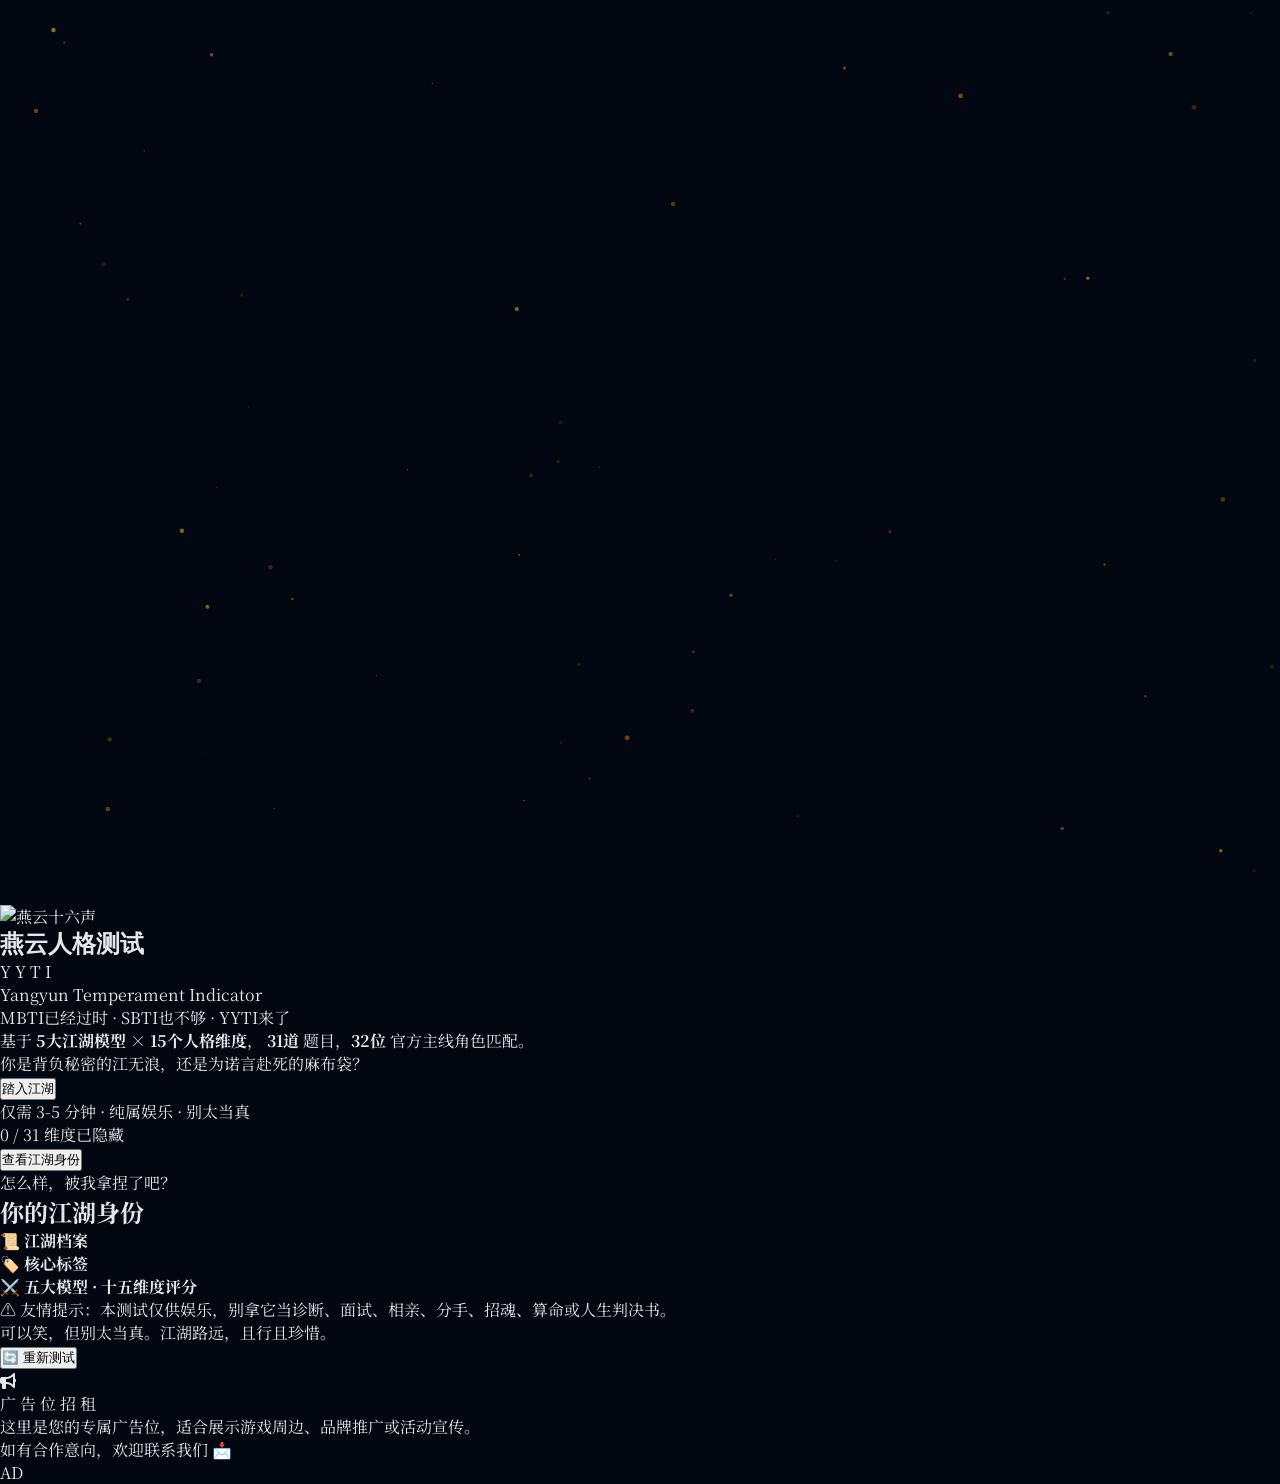
==== index.html @ ce1accb2 "Update index.html" ====
<!DOCTYPE html>
<html lang="zh-CN">
<head>
    <meta charset="UTF-8">
    <meta name="viewport" content="width=device-width, initial-scale=1.0">
    <title>YYTI 燕云人格测试 — 十五维度江湖人格趣味测验</title>
    <link rel="stylesheet" href="style.css">
    <script src="https://cdn.tailwindcss.com"></script>
    <link rel="stylesheet" href="https://cdnjs.cloudflare.com/ajax/libs/font-awesome/6.5.1/css/all.min.css">
</head>
<body class="min-h-screen bg-gray-950 text-white overflow-x-hidden">
    <!-- 粒子背景 -->
    <canvas id="particleCanvas" class="fixed inset-0 z-0 pointer-events-none"></canvas>

    <!-- 首页 -->
    <section id="page-home" class="relative z-10 min-h-screen flex flex-col items-center justify-center px-4">
        <div class="text-center max-w-2xl mx-auto">
            <div class="mb-6 relative">
                <img src="https://github.com/oroxyli-git/pic/blob/main/image_begin.jpg" 
                     alt="燕云十六声" class="mx-auto w-64 h-auto rounded-xl shadow-2xl shadow-amber-900/30 border border-amber-700/30">
            </div>
            <h1 class="text-5xl md:text-6xl font-black mb-3 bg-gradient-to-r from-amber-300 via-yellow-200 to-amber-400 bg-clip-text text-transparent drop-shadow-lg" style="font-family: 'STKaiti', 'KaiTi', serif;">
                燕云人格测试
            </h1>
            <p class="text-amber-400/80 text-lg mb-2 tracking-widest">Y Y T I</p>
            <p class="text-gray-400 text-sm mb-1">Yangyun Temperament Indicator</p>
            <div class="my-6 flex items-center justify-center gap-3">
                <span class="h-px w-16 bg-gradient-to-r from-transparent to-amber-600/50"></span>
                <span class="text-amber-500 text-xs tracking-widest">MBTI已经过时 · SBTI也不够 · YYTI来了</span>
                <span class="h-px w-16 bg-gradient-to-l from-transparent to-amber-600/50"></span>
            </div>
            <p class="text-gray-300 text-base leading-relaxed mb-8 max-w-lg mx-auto">
                基于 <strong class="text-amber-300">5大江湖模型</strong> × <strong class="text-amber-300">15个人格维度</strong>，
                <strong class="text-amber-300">31道</strong> 题目，<strong class="text-amber-300">32位</strong> 官方主线角色匹配。<br>
                <span class="text-gray-500 text-sm">你是背负秘密的江无浪，还是为诺言赴死的麻布袋？</span>
            </p>
            <button id="btn-start" class="group relative px-10 py-4 bg-gradient-to-r from-amber-600 to-yellow-600 rounded-xl text-lg font-bold text-gray-950 shadow-lg shadow-amber-600/30 hover:shadow-amber-500/50 transition-all duration-300 hover:scale-105 active:scale-95">
                <span class="relative z-10">踏入江湖</span>
                <div class="absolute inset-0 bg-gradient-to-r from-amber-400 to-yellow-400 rounded-xl opacity-0 group-hover:opacity-100 transition-opacity duration-300"></div>
            </button>
            <p class="text-gray-600 text-xs mt-4">仅需 3-5 分钟 · 纯属娱乐 · 别太当真</p>
        </div>
    </section>

    <!-- 答题页 -->
    <section id="page-quiz" class="relative z-10 min-h-screen hidden">
        <div class="max-w-2xl mx-auto px-4 py-8">
            <!-- 进度条 -->
            <div class="sticky top-0 z-20 bg-gray-950/90 backdrop-blur-md pb-4 pt-2">
                <div class="flex items-center justify-between mb-2">
                    <span id="quiz-progress-text" class="text-amber-400 text-sm font-mono">0 / 31</span>
                    <span id="quiz-dimension-hint" class="text-gray-500 text-xs">维度已隐藏</span>
                </div>
                <div class="w-full h-2 bg-gray-800 rounded-full overflow-hidden">
                    <div id="quiz-progress-bar" class="h-full bg-gradient-to-r from-amber-600 to-yellow-500 rounded-full transition-all duration-500 ease-out" style="width: 0%"></div>
                </div>
            </div>

            <!-- 题目区域 -->
            <div id="quiz-container" class="mt-8">
                <!-- 动态渲染 -->
            </div>

            <!-- 提交按钮 -->
            <div id="quiz-submit-area" class="hidden mt-8 text-center">
                <button id="btn-submit" class="px-10 py-4 bg-gradient-to-r from-amber-600 to-yellow-600 rounded-xl text-lg font-bold text-gray-950 shadow-lg shadow-amber-600/30 hover:shadow-amber-500/50 transition-all duration-300 hover:scale-105 active:scale-95">
                    查看江湖身份
                </button>
            </div>
        </div>
    </section>

    <!-- 结果页 -->
    <section id="page-result" class="relative z-10 min-h-screen hidden">
        <div class="max-w-3xl mx-auto px-4 py-8">
            <div class="text-center mb-8">
                <p class="text-gray-500 text-sm mb-2">怎么样，被我拿捏了吧？</p>
                <h2 class="text-2xl font-bold text-amber-300 mb-1">你的江湖身份</h2>
            </div>

            <!-- 主结果卡片 -->
            <div id="result-card" class="bg-gradient-to-br from-gray-900 via-gray-900 to-gray-800 rounded-2xl border border-amber-700/30 shadow-2xl shadow-amber-900/20 overflow-hidden mb-8">
                <div class="relative">
                    <div id="result-banner" class="h-72 bg-cover relative" style="background-image: url('https://github.com/oroxyli-git/pic/blob/main/kv_461f4aa1.jpg'); background-position: center 35%">
                        <div class="absolute inset-0 bg-gradient-to-b from-black/10 via-transparent to-gray-900"></div>
                    </div>
                    <div class="relative px-6 pb-6 pt-6">
                        <div class="text-center">
                            <p id="result-type-code" class="text-amber-400 text-sm font-mono tracking-widest mb-1"></p>
                            <h3 id="result-type-name" class="text-3xl font-black text-white mb-2"></h3>
                            <p id="result-match-rate" class="text-amber-500 text-sm mb-4"></p>
                            <p id="result-note" class="text-gray-400 text-sm italic"></p>
                        </div>
                    </div>
                </div>
                <div class="px-6 pb-6">
                    <div class="bg-gray-800/50 rounded-xl p-5 mb-4">
                        <h4 class="text-amber-300 text-sm font-bold mb-3">📜 江湖档案</h4>
                        <p id="result-description" class="text-gray-300 text-sm leading-relaxed"></p>
                    </div>
                    <div class="bg-gray-800/50 rounded-xl p-5">
                        <h4 class="text-amber-300 text-sm font-bold mb-3">🏷️ 核心标签</h4>
                        <div id="result-tags" class="flex flex-wrap gap-2"></div>
                    </div>
                </div>
            </div>

            <!-- 十五维度评分 -->
            <div class="bg-gray-900/80 rounded-2xl border border-gray-800 p-6 mb-8">
                <h4 class="text-amber-300 font-bold mb-4 text-center">⚔️ 五大模型 · 十五维度评分</h4>
                <div id="result-dimensions" class="space-y-3">
                    <!-- 动态渲染 -->
                </div>
            </div>

            <!-- 友情提示 -->
            <div class="bg-gray-900/50 rounded-xl border border-gray-800/50 p-5 mb-8 text-center">
                <p class="text-gray-500 text-xs leading-relaxed">
                    ⚠️ 友情提示：本测试仅供娱乐，别拿它当诊断、面试、相亲、分手、招魂、算命或人生判决书。<br>
                    可以笑，但别太当真。江湖路远，且行且珍惜。
                </p>
            </div>

            <!-- 重新测试 -->
            <div class="text-center mb-12">
                <button id="btn-restart" class="px-8 py-3 bg-gray-800 hover:bg-gray-700 rounded-xl text-amber-400 font-bold transition-all duration-300 border border-gray-700 hover:border-amber-700/50">
                    🔄 重新测试
                </button>
            </div>

            <!-- ============================================================
                 📢 Google 广告位 - 替换指南
                 ============================================================
                 如需接入 Google AdSense 广告，请按以下步骤操作：
                 
                 1. 在 <head> 标签中添加 AdSense 的全局脚本（只需添加一次）：
                    <script async src="https://pagead2.googlesyndication.com/pagead/js/adsbygoogle.js?client=ca-pub-你的发布商ID" crossorigin="anonymous"></script>
                 
                 2. 将下方整个 <div id="ad-slot"> ... </div> 区块替换为你的广告单元代码，例如：
                    <ins class="adsbygoogle"
                         style="display:block"
                         data-ad-client="ca-pub-你的发布商ID"
                         data-ad-slot="你的广告单元ID"
                         data-ad-format="auto"
                         data-full-width-responsive="true"></ins>
                    <script>(adsbygoogle = window.adsbygoogle || []).push({});</script>
                 
                 3. 你的发布商ID和广告单元ID可在 Google AdSense 后台获取：
                    https://www.google.com/adsense/
                 ============================================================ -->
            <div id="ad-slot" class="relative rounded-2xl border border-dashed border-gray-600/50 bg-gradient-to-br from-gray-900/80 via-gray-800/40 to-gray-900/80 overflow-hidden mb-8 group hover:border-amber-600/40 transition-all duration-500">
                <div class="absolute inset-0 bg-gradient-to-r from-amber-600/5 via-transparent to-amber-600/5 opacity-0 group-hover:opacity-100 transition-opacity duration-500"></div>
                <div class="relative flex flex-col items-center justify-center py-12 px-6 text-center">
                    <div class="w-16 h-16 rounded-xl bg-gray-800/80 border border-gray-700/50 flex items-center justify-center mb-4 group-hover:border-amber-700/40 transition-colors duration-300">
                        <i class="fa-solid fa-bullhorn text-2xl text-gray-500 group-hover:text-amber-500/70 transition-colors duration-300"></i>
                    </div>
                    <p class="text-gray-400 text-sm font-bold mb-1 tracking-wide">广 告 位 招 租</p>
                    <p class="text-gray-600 text-xs leading-relaxed max-w-sm">
                        这里是您的专属广告位，适合展示游戏周边、品牌推广或活动宣传。<br>
                        如有合作意向，欢迎联系我们 📩
                    </p>
                    <div class="mt-4 flex items-center gap-2">
                        <span class="inline-block w-8 h-px bg-gradient-to-r from-transparent to-gray-600"></span>
                        <span class="text-gray-700 text-xs">AD</span>
                        <span class="inline-block w-8 h-px bg-gradient-to-l from-transparent to-gray-600"></span>
                    </div>
                </div>
            </div>
        </div>
    </section>

    <script type="module" src="main.js"></script>
</body>
</html>
---- style.css ----
/* YYTI 燕云人格测试 - 全局样式 */

@import url('https://fonts.googleapis.com/css2?family=Noto+Serif+SC:wght@400;700;900&display=swap');

* {
    margin: 0;
    padding: 0;
    box-sizing: border-box;
}

body {
    font-family: 'Noto Serif SC', 'STKaiti', 'KaiTi', serif;
    background: #030712;
    color: #e5e7eb;
    -webkit-font-smoothing: antialiased;
}

/* 滚动条 */
::-webkit-scrollbar {
    width: 6px;
}
::-webkit-scrollbar-track {
    background: #111827;
}
::-webkit-scrollbar-thumb {
    background: #92400e;
    border-radius: 3px;
}

/* 首页动画 */
#page-home h1 {
    animation: fadeInUp 1s ease-out;
}
#page-home p {
    animation: fadeInUp 1s ease-out 0.2s both;
}
#page-home button {
    animation: fadeInUp 1s ease-out 0.4s both;
}

@keyframes fadeInUp {
    from {
        opacity: 0;
        transform: translateY(30px);
    }
    to {
        opacity: 1;
        transform: translateY(0);
    }
}

@keyframes fadeIn {
    from { opacity: 0; }
    to { opacity: 1; }
}

@keyframes slideInLeft {
    from {
        opacity: 0;
        transform: translateX(-30px);
    }
    to {
        opacity: 1;
        transform: translateX(0);
    }
}

@keyframes slideInRight {
    from {
        opacity: 0;
        transform: translateX(30px);
    }
    to {
        opacity: 1;
        transform: translateX(0);
    }
}

@keyframes pulse-glow {
    0%, 100% {
        box-shadow: 0 0 20px rgba(217, 119, 6, 0.2);
    }
    50% {
        box-shadow: 0 0 40px rgba(217, 119, 6, 0.4);
    }
}

/* 题目卡片 */
.question-card {
    animation: fadeIn 0.5s ease-out;
    background: linear-gradient(135deg, rgba(17, 24, 39, 0.9), rgba(31, 41, 55, 0.7));
    border: 1px solid rgba(146, 64, 14, 0.2);
    border-radius: 1rem;
    padding: 1.5rem;
    margin-bottom: 1.5rem;
    transition: all 0.3s ease;
}

.question-card:hover {
    border-color: rgba(217, 119, 6, 0.3);
}

.question-number {
    display: inline-block;
    background: linear-gradient(135deg, #92400e, #b45309);
    color: #fef3c7;
    font-size: 0.75rem;
    font-weight: 700;
    padding: 0.25rem 0.75rem;
    border-radius: 9999px;
    margin-bottom: 0.75rem;
}

.question-text {
    font-size: 1rem;
    line-height: 1.75;
    color: #e5e7eb;
    margin-bottom: 1rem;
}

/* 选项按钮 */
.option-btn {
    display: block;
    width: 100%;
    text-align: left;
    padding: 0.875rem 1.25rem;
    margin-bottom: 0.5rem;
    background: rgba(31, 41, 55, 0.6);
    border: 1px solid rgba(75, 85, 99, 0.3);
    border-radius: 0.75rem;
    color: #d1d5db;
    font-size: 0.9rem;
    cursor: pointer;
    transition: all 0.25s ease;
    position: relative;
    overflow: hidden;
}

.option-btn::before {
    content: '';
    position: absolute;
    left: 0;
    top: 0;
    height: 100%;
    width: 3px;
    background: transparent;
    transition: background 0.25s ease;
}

.option-btn:hover {
    background: rgba(146, 64, 14, 0.15);
    border-color: rgba(217, 119, 6, 0.4);
    color: #fbbf24;
    transform: translateX(4px);
}

.option-btn.selected {
    background: rgba(146, 64, 14, 0.25);
    border-color: rgba(217, 119, 6, 0.6);
    color: #fbbf24;
    font-weight: 600;
}

.option-btn.selected::before {
    background: #d97706;
}

.option-label {
    display: inline-block;
    width: 1.5rem;
    height: 1.5rem;
    line-height: 1.5rem;
    text-align: center;
    background: rgba(75, 85, 99, 0.3);
    border-radius: 0.375rem;
    font-size: 0.75rem;
    font-weight: 700;
    margin-right: 0.75rem;
    color: #9ca3af;
    transition: all 0.25s ease;
}

.option-btn.selected .option-label {
    background: #d97706;
    color: #1f2937;
}

.option-btn:hover .option-label {
    background: rgba(217, 119, 6, 0.4);
    color: #fbbf24;
}

/* 维度条 */
.dimension-bar-container {
    display: flex;
    align-items: center;
    gap: 0.75rem;
}

.dimension-label {
    width: 5rem;
    text-align: right;
    font-size: 0.75rem;
    color: #9ca3af;
    flex-shrink: 0;
}

.dimension-bar-bg {
    flex: 1;
    height: 0.625rem;
    background: rgba(31, 41, 55, 0.8);
    border-radius: 9999px;
    overflow: hidden;
}

.dimension-bar-fill {
    height: 100%;
    border-radius: 9999px;
    transition: width 1.5s ease-out;
    background: linear-gradient(90deg, #92400e, #d97706, #fbbf24);
}

.dimension-score {
    width: 2.5rem;
    text-align: left;
    font-size: 0.75rem;
    color: #fbbf24;
    font-weight: 700;
    flex-shrink: 0;
}

/* 结果标签 */
.result-tag {
    display: inline-block;
    padding: 0.375rem 0.875rem;
    background: rgba(146, 64, 14, 0.2);
    border: 1px solid rgba(217, 119, 6, 0.3);
    border-radius: 9999px;
    font-size: 0.8rem;
    color: #fbbf24;
}

/* 页面切换 */
.page-transition-enter {
    animation: fadeIn 0.6s ease-out;
}

/* 响应式 */
@media (max-width: 640px) {
    #page-home h1 {
        font-size: 2.5rem;
    }
    .question-card {
        padding: 1rem;
    }
    .option-btn {
        padding: 0.75rem 1rem;
        font-size: 0.85rem;
    }
}
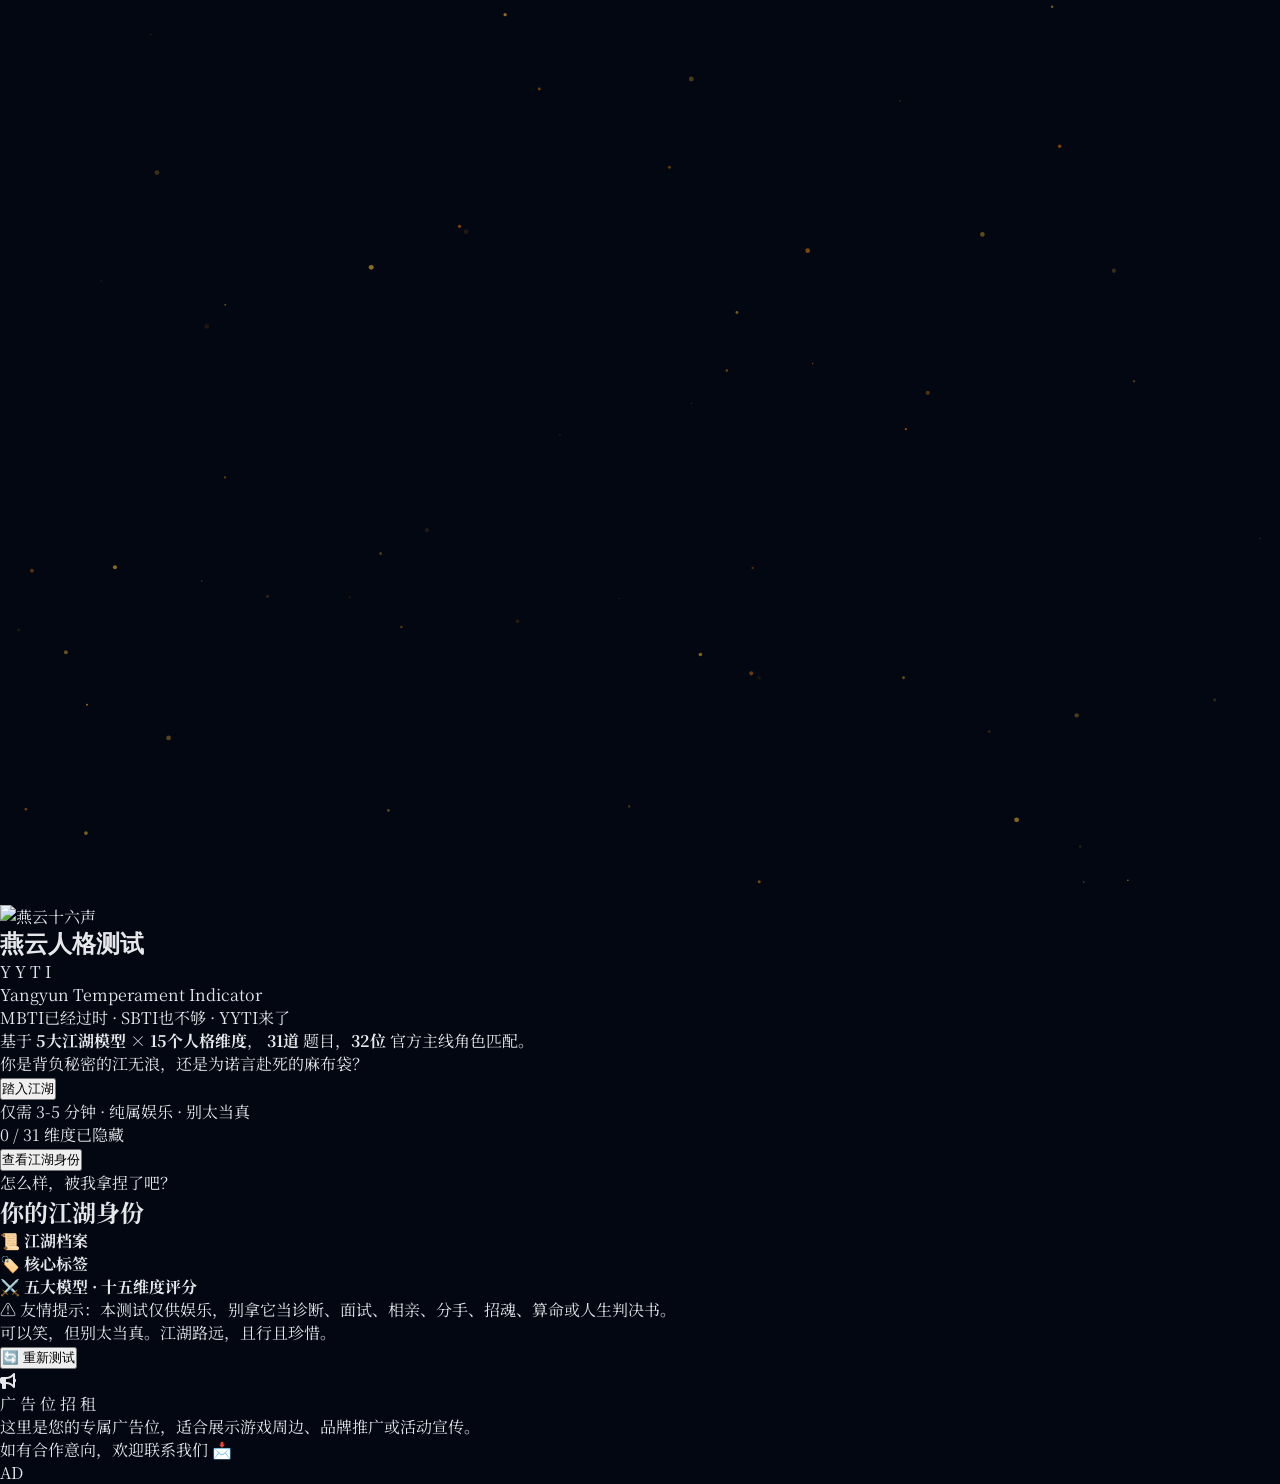
==== commit 54674223: "Update index.html" ====
--- a/index.html
+++ b/index.html
@@ -16,7 +16,7 @@
     <section id="page-home" class="relative z-10 min-h-screen flex flex-col items-center justify-center px-4">
         <div class="text-center max-w-2xl mx-auto">
             <div class="mb-6 relative">
-                <img src="https://github.com/oroxyli-git/pic/blob/main/image_begin.jpg" 
+                <img src="https://raw.githubusercontent.com/oroxyli-git/pic/refs/heads/main/image_begin.jpg" 
                      alt="燕云十六声" class="mx-auto w-64 h-auto rounded-xl shadow-2xl shadow-amber-900/30 border border-amber-700/30">
             </div>
             <h1 class="text-5xl md:text-6xl font-black mb-3 bg-gradient-to-r from-amber-300 via-yellow-200 to-amber-400 bg-clip-text text-transparent drop-shadow-lg" style="font-family: 'STKaiti', 'KaiTi', serif;">
@@ -81,7 +81,7 @@
             <!-- 主结果卡片 -->
             <div id="result-card" class="bg-gradient-to-br from-gray-900 via-gray-900 to-gray-800 rounded-2xl border border-amber-700/30 shadow-2xl shadow-amber-900/20 overflow-hidden mb-8">
                 <div class="relative">
-                    <div id="result-banner" class="h-72 bg-cover relative" style="background-image: url('https://github.com/oroxyli-git/pic/blob/main/kv_461f4aa1.jpg'); background-position: center 35%">
+                    <div id="result-banner" class="h-72 bg-cover relative" style="background-image: url('https://raw.githubusercontent.com/oroxyli-git/pic/refs/heads/main/kv_461f4aa1.jpg'); background-position: center 35%">
                         <div class="absolute inset-0 bg-gradient-to-b from-black/10 via-transparent to-gray-900"></div>
                     </div>
                     <div class="relative px-6 pb-6 pt-6">
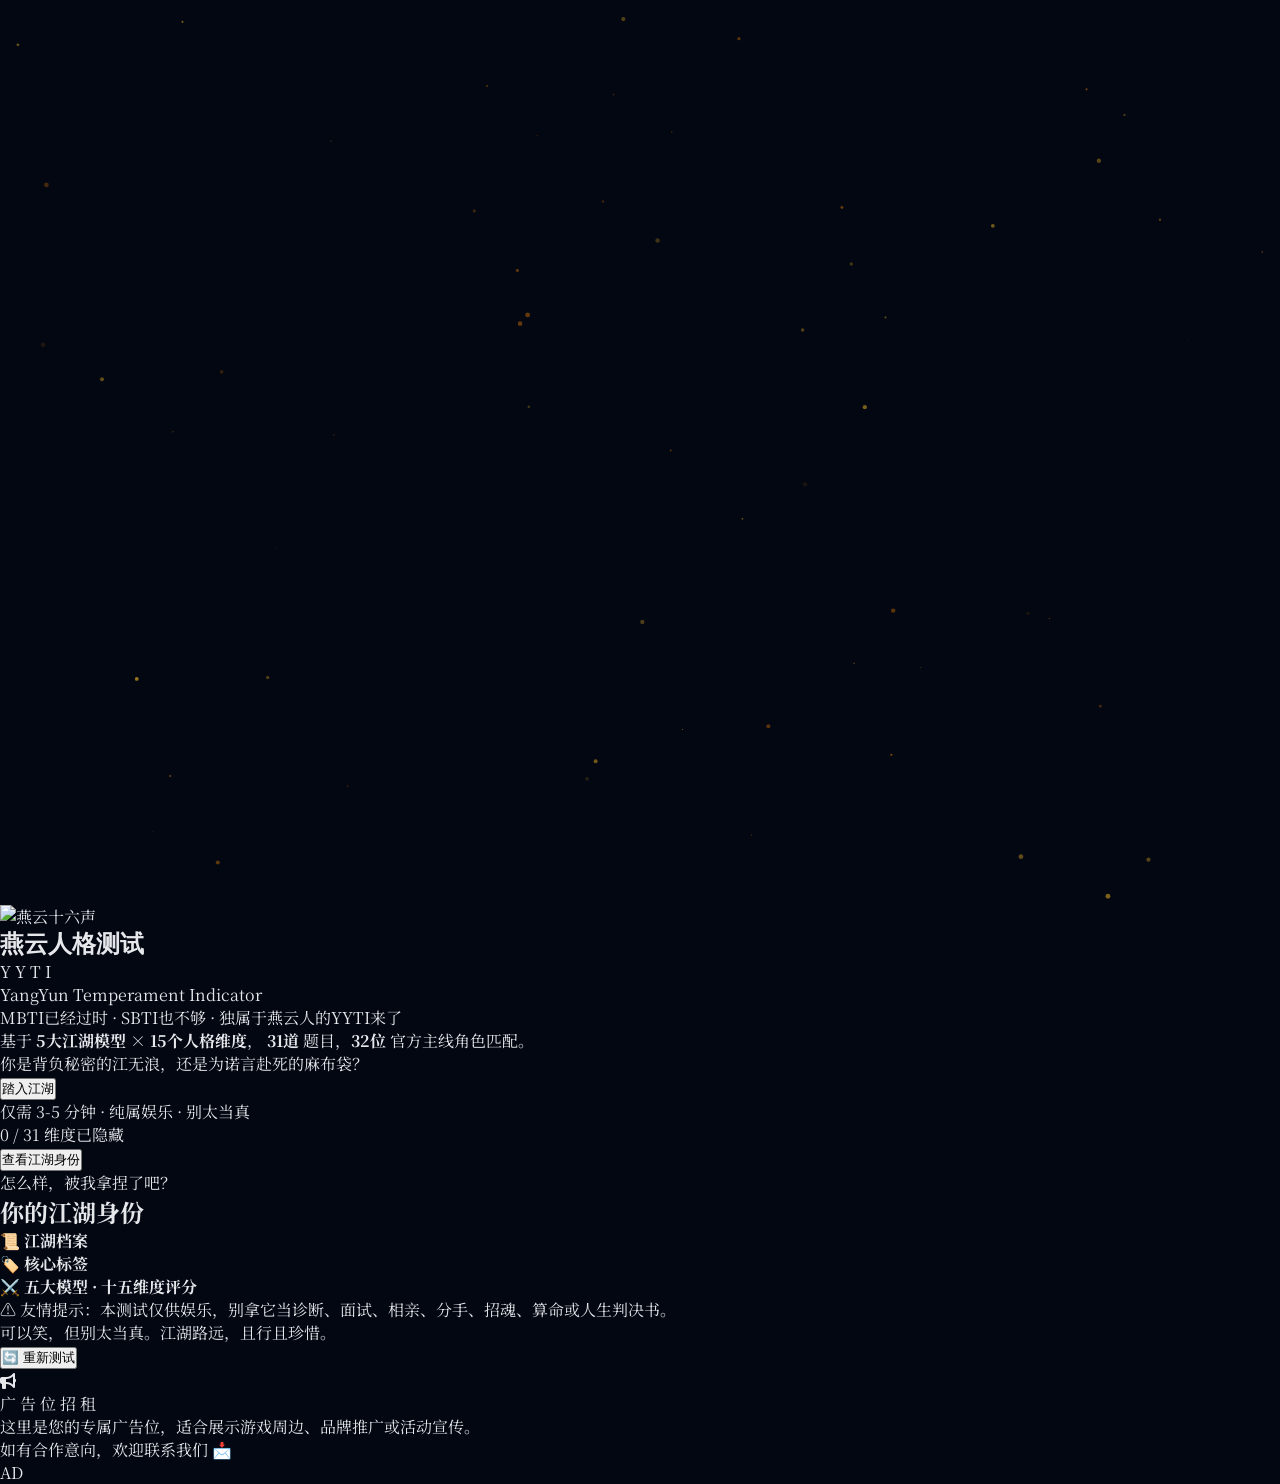
==== commit 3e148966: "Update index.html" ====
--- a/index.html
+++ b/index.html
@@ -23,10 +23,10 @@
                 燕云人格测试
             </h1>
             <p class="text-amber-400/80 text-lg mb-2 tracking-widest">Y Y T I</p>
-            <p class="text-gray-400 text-sm mb-1">Yangyun Temperament Indicator</p>
+            <p class="text-gray-400 text-sm mb-1">YangYun Temperament Indicator</p>
             <div class="my-6 flex items-center justify-center gap-3">
                 <span class="h-px w-16 bg-gradient-to-r from-transparent to-amber-600/50"></span>
-                <span class="text-amber-500 text-xs tracking-widest">MBTI已经过时 · SBTI也不够 · YYTI来了</span>
+                <span class="text-amber-500 text-xs tracking-widest">MBTI已经过时 · SBTI也不够 · 独属于燕云人的YYTI来了</span>
                 <span class="h-px w-16 bg-gradient-to-l from-transparent to-amber-600/50"></span>
             </div>
             <p class="text-gray-300 text-base leading-relaxed mb-8 max-w-lg mx-auto">
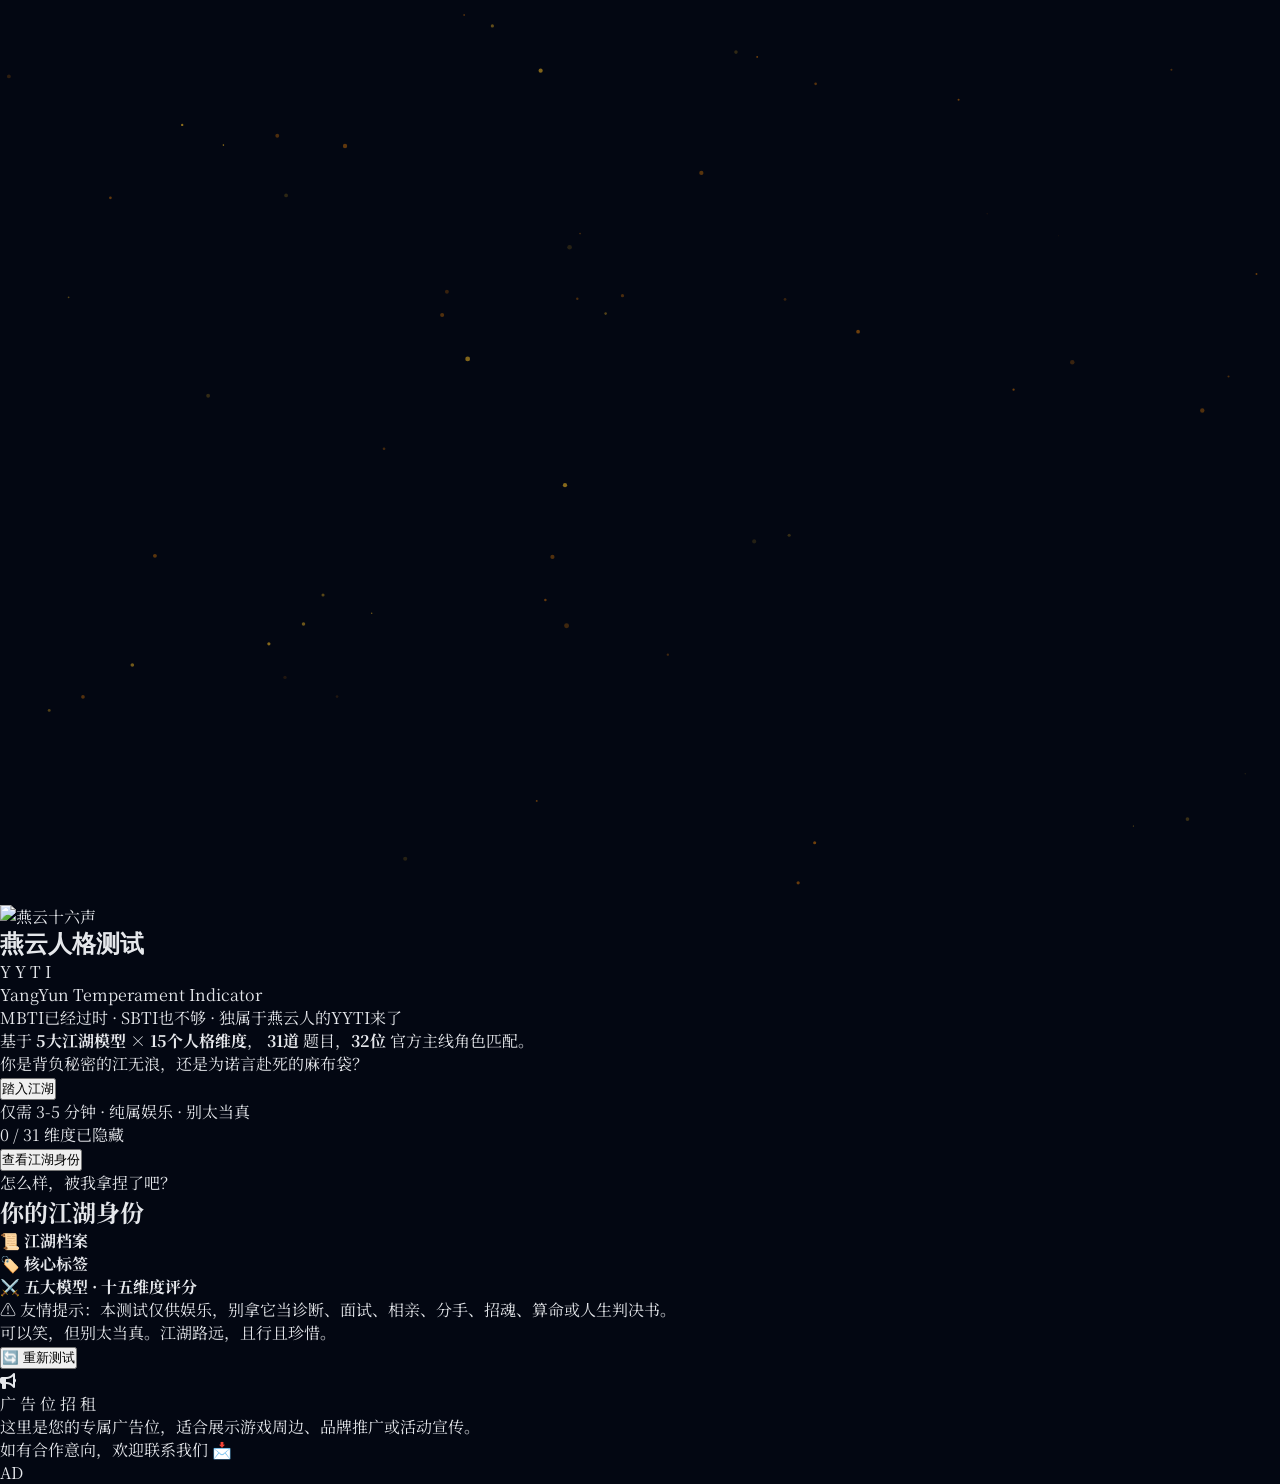
==== commit c0dbabde: "Update index.html" ====
--- a/index.html
+++ b/index.html
@@ -7,6 +7,8 @@
     <link rel="stylesheet" href="style.css">
     <script src="https://cdn.tailwindcss.com"></script>
     <link rel="stylesheet" href="https://cdnjs.cloudflare.com/ajax/libs/font-awesome/6.5.1/css/all.min.css">
+    <script async src="https://pagead2.googlesyndication.com/pagead/js/adsbygoogle.js?client=ca-pub-6746333245119975"
+     crossorigin="anonymous"></script>
 </head>
 <body class="min-h-screen bg-gray-950 text-white overflow-x-hidden">
     <!-- 粒子背景 -->
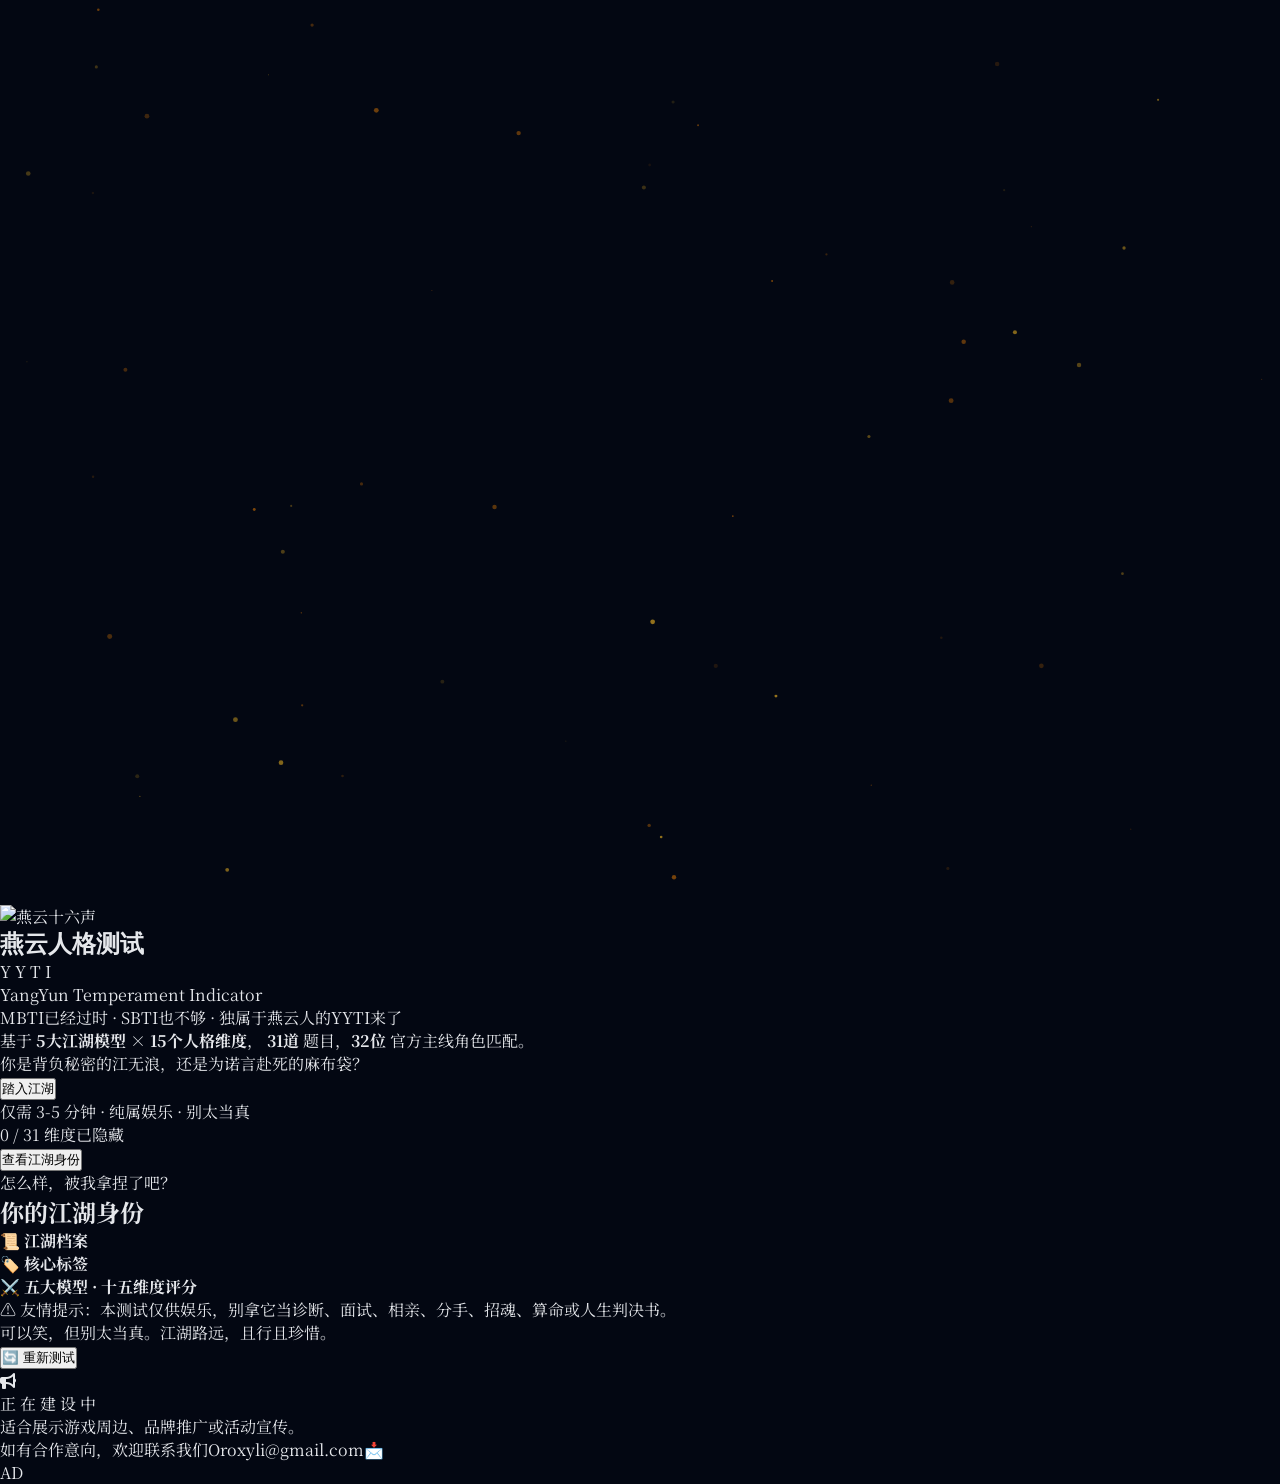
==== commit 51522e29: "Update index.html" ====
--- a/index.html
+++ b/index.html
@@ -156,10 +156,10 @@
                     <div class="w-16 h-16 rounded-xl bg-gray-800/80 border border-gray-700/50 flex items-center justify-center mb-4 group-hover:border-amber-700/40 transition-colors duration-300">
                         <i class="fa-solid fa-bullhorn text-2xl text-gray-500 group-hover:text-amber-500/70 transition-colors duration-300"></i>
                     </div>
-                    <p class="text-gray-400 text-sm font-bold mb-1 tracking-wide">广 告 位 招 租</p>
+                    <p class="text-gray-400 text-sm font-bold mb-1 tracking-wide">正 在 建 设 中</p>
                     <p class="text-gray-600 text-xs leading-relaxed max-w-sm">
-                        这里是您的专属广告位，适合展示游戏周边、品牌推广或活动宣传。<br>
-                        如有合作意向，欢迎联系我们 📩
+                        适合展示游戏周边、品牌推广或活动宣传。<br>
+                        如有合作意向，欢迎联系我们Oroxyli@gmail.com📩
                     </p>
                     <div class="mt-4 flex items-center gap-2">
                         <span class="inline-block w-8 h-px bg-gradient-to-r from-transparent to-gray-600"></span>
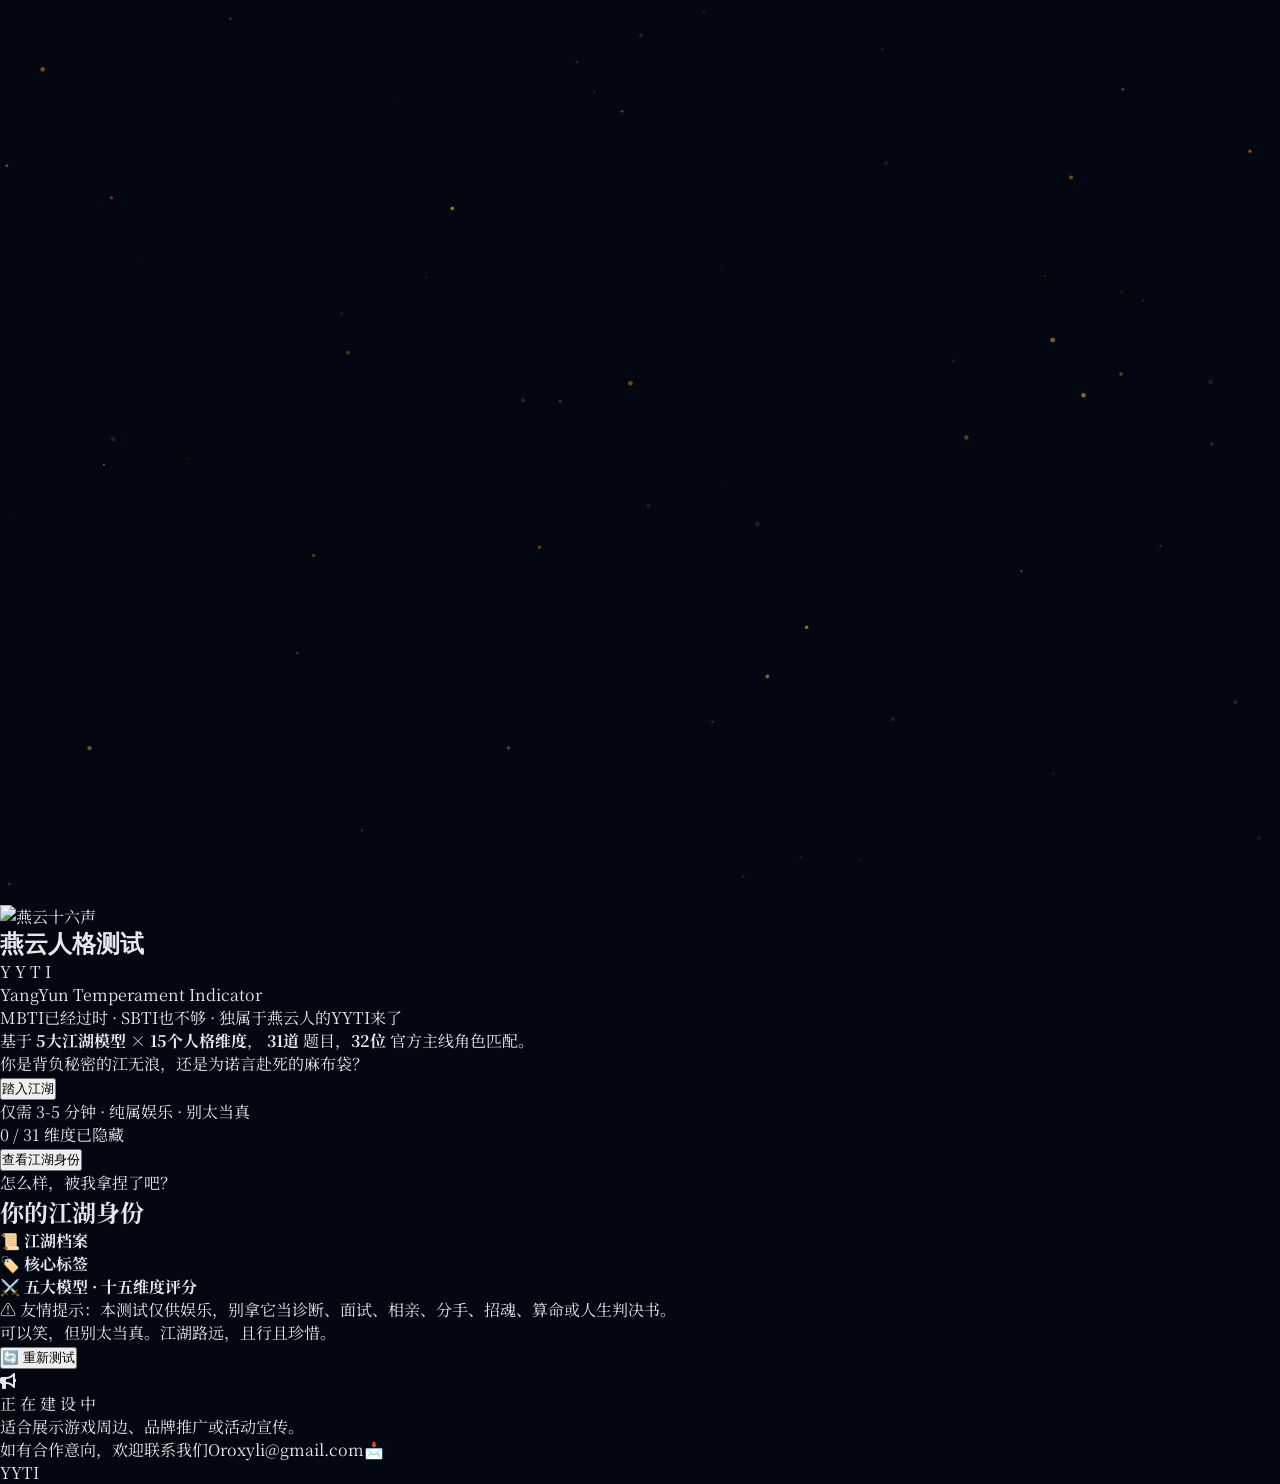
==== commit fcbcb847: "Update index.html" ====
--- a/index.html
+++ b/index.html
@@ -163,7 +163,7 @@
                     </p>
                     <div class="mt-4 flex items-center gap-2">
                         <span class="inline-block w-8 h-px bg-gradient-to-r from-transparent to-gray-600"></span>
-                        <span class="text-gray-700 text-xs">AD</span>
+                        <span class="text-gray-700 text-xs">YYTI</span>
                         <span class="inline-block w-8 h-px bg-gradient-to-l from-transparent to-gray-600"></span>
                     </div>
                 </div>
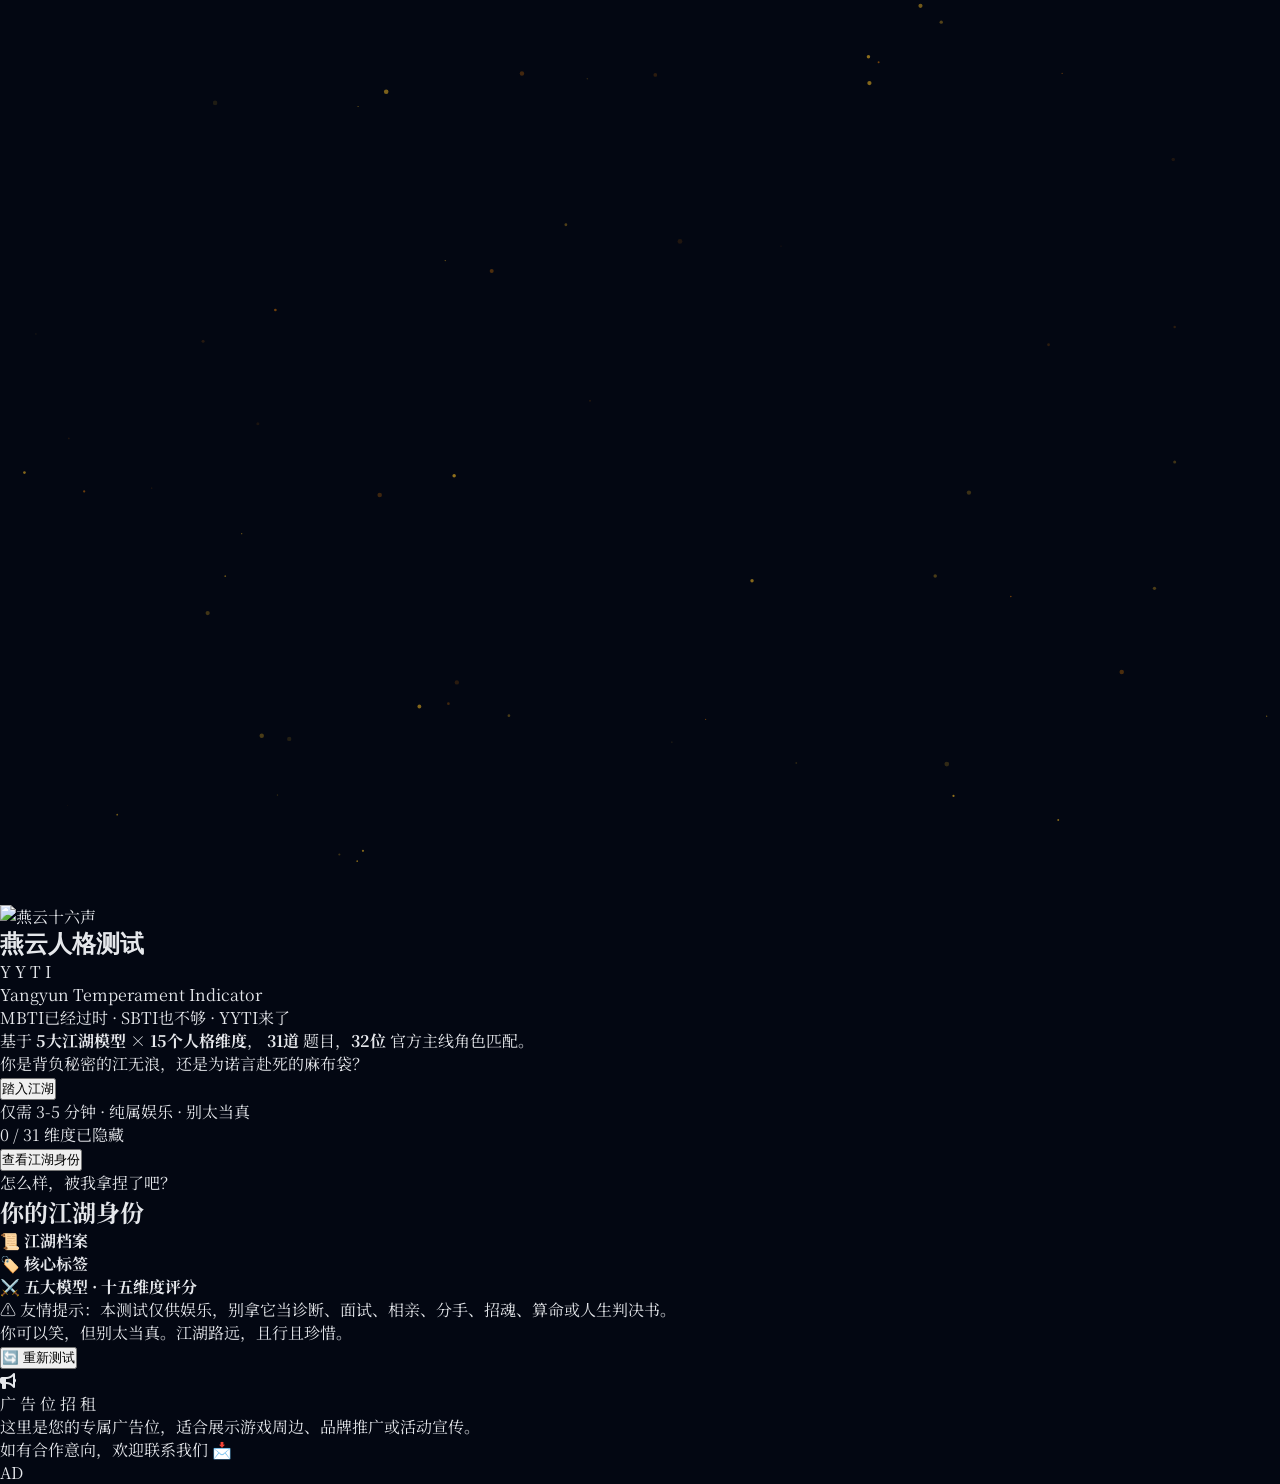
==== commit 7ccba5e0: "Add files via upload" ====
--- a/index.html
+++ b/index.html
@@ -7,8 +7,6 @@
     <link rel="stylesheet" href="style.css">
     <script src="https://cdn.tailwindcss.com"></script>
     <link rel="stylesheet" href="https://cdnjs.cloudflare.com/ajax/libs/font-awesome/6.5.1/css/all.min.css">
-    <script async src="https://pagead2.googlesyndication.com/pagead/js/adsbygoogle.js?client=ca-pub-6746333245119975"
-     crossorigin="anonymous"></script>
 </head>
 <body class="min-h-screen bg-gray-950 text-white overflow-x-hidden">
     <!-- 粒子背景 -->
@@ -18,17 +16,17 @@
     <section id="page-home" class="relative z-10 min-h-screen flex flex-col items-center justify-center px-4">
         <div class="text-center max-w-2xl mx-auto">
             <div class="mb-6 relative">
-                <img src="https://raw.githubusercontent.com/oroxyli-git/pic/refs/heads/main/image_begin.jpg" 
+                <img src="https://zhiyan-ai-agent-with-1258344702.cos.ap-guangzhou.tencentcos.cn/with/92049f51-7576-458f-b92a-181f27dfb84f/image_1776221842_1_1.jpg" 
                      alt="燕云十六声" class="mx-auto w-64 h-auto rounded-xl shadow-2xl shadow-amber-900/30 border border-amber-700/30">
             </div>
             <h1 class="text-5xl md:text-6xl font-black mb-3 bg-gradient-to-r from-amber-300 via-yellow-200 to-amber-400 bg-clip-text text-transparent drop-shadow-lg" style="font-family: 'STKaiti', 'KaiTi', serif;">
                 燕云人格测试
             </h1>
             <p class="text-amber-400/80 text-lg mb-2 tracking-widest">Y Y T I</p>
-            <p class="text-gray-400 text-sm mb-1">YangYun Temperament Indicator</p>
+            <p class="text-gray-400 text-sm mb-1">Yangyun Temperament Indicator</p>
             <div class="my-6 flex items-center justify-center gap-3">
                 <span class="h-px w-16 bg-gradient-to-r from-transparent to-amber-600/50"></span>
-                <span class="text-amber-500 text-xs tracking-widest">MBTI已经过时 · SBTI也不够 · 独属于燕云人的YYTI来了</span>
+                <span class="text-amber-500 text-xs tracking-widest">MBTI已经过时 · SBTI也不够 · YYTI来了</span>
                 <span class="h-px w-16 bg-gradient-to-l from-transparent to-amber-600/50"></span>
             </div>
             <p class="text-gray-300 text-base leading-relaxed mb-8 max-w-lg mx-auto">
@@ -83,7 +81,7 @@
             <!-- 主结果卡片 -->
             <div id="result-card" class="bg-gradient-to-br from-gray-900 via-gray-900 to-gray-800 rounded-2xl border border-amber-700/30 shadow-2xl shadow-amber-900/20 overflow-hidden mb-8">
                 <div class="relative">
-                    <div id="result-banner" class="h-72 bg-cover relative" style="background-image: url('https://raw.githubusercontent.com/oroxyli-git/pic/refs/heads/main/kv_461f4aa1.jpg'); background-position: center 35%">
+                    <div id="result-banner" class="h-72 bg-cover relative" style="background-image: url('https://zhiyan-ai-agent-with-1258344702.cos.ap-guangzhou.tencentcos.cn/with/6ffd6fcc-0baa-4a9b-9a00-782a42879445/kv_461f4aa1.jpg'); background-position: center 35%">
                         <div class="absolute inset-0 bg-gradient-to-b from-black/10 via-transparent to-gray-900"></div>
                     </div>
                     <div class="relative px-6 pb-6 pt-6">
@@ -119,7 +117,7 @@
             <div class="bg-gray-900/50 rounded-xl border border-gray-800/50 p-5 mb-8 text-center">
                 <p class="text-gray-500 text-xs leading-relaxed">
                     ⚠️ 友情提示：本测试仅供娱乐，别拿它当诊断、面试、相亲、分手、招魂、算命或人生判决书。<br>
-                    可以笑，但别太当真。江湖路远，且行且珍惜。
+                    你可以笑，但别太当真。江湖路远，且行且珍惜。
                 </p>
             </div>
 
@@ -156,14 +154,14 @@
                     <div class="w-16 h-16 rounded-xl bg-gray-800/80 border border-gray-700/50 flex items-center justify-center mb-4 group-hover:border-amber-700/40 transition-colors duration-300">
                         <i class="fa-solid fa-bullhorn text-2xl text-gray-500 group-hover:text-amber-500/70 transition-colors duration-300"></i>
                     </div>
-                    <p class="text-gray-400 text-sm font-bold mb-1 tracking-wide">正 在 建 设 中</p>
+                    <p class="text-gray-400 text-sm font-bold mb-1 tracking-wide">广 告 位 招 租</p>
                     <p class="text-gray-600 text-xs leading-relaxed max-w-sm">
-                        适合展示游戏周边、品牌推广或活动宣传。<br>
-                        如有合作意向，欢迎联系我们Oroxyli@gmail.com📩
+                        这里是您的专属广告位，适合展示游戏周边、品牌推广或活动宣传。<br>
+                        如有合作意向，欢迎联系我们 📩
                     </p>
                     <div class="mt-4 flex items-center gap-2">
                         <span class="inline-block w-8 h-px bg-gradient-to-r from-transparent to-gray-600"></span>
-                        <span class="text-gray-700 text-xs">YYTI</span>
+                        <span class="text-gray-700 text-xs">AD</span>
                         <span class="inline-block w-8 h-px bg-gradient-to-l from-transparent to-gray-600"></span>
                     </div>
                 </div>
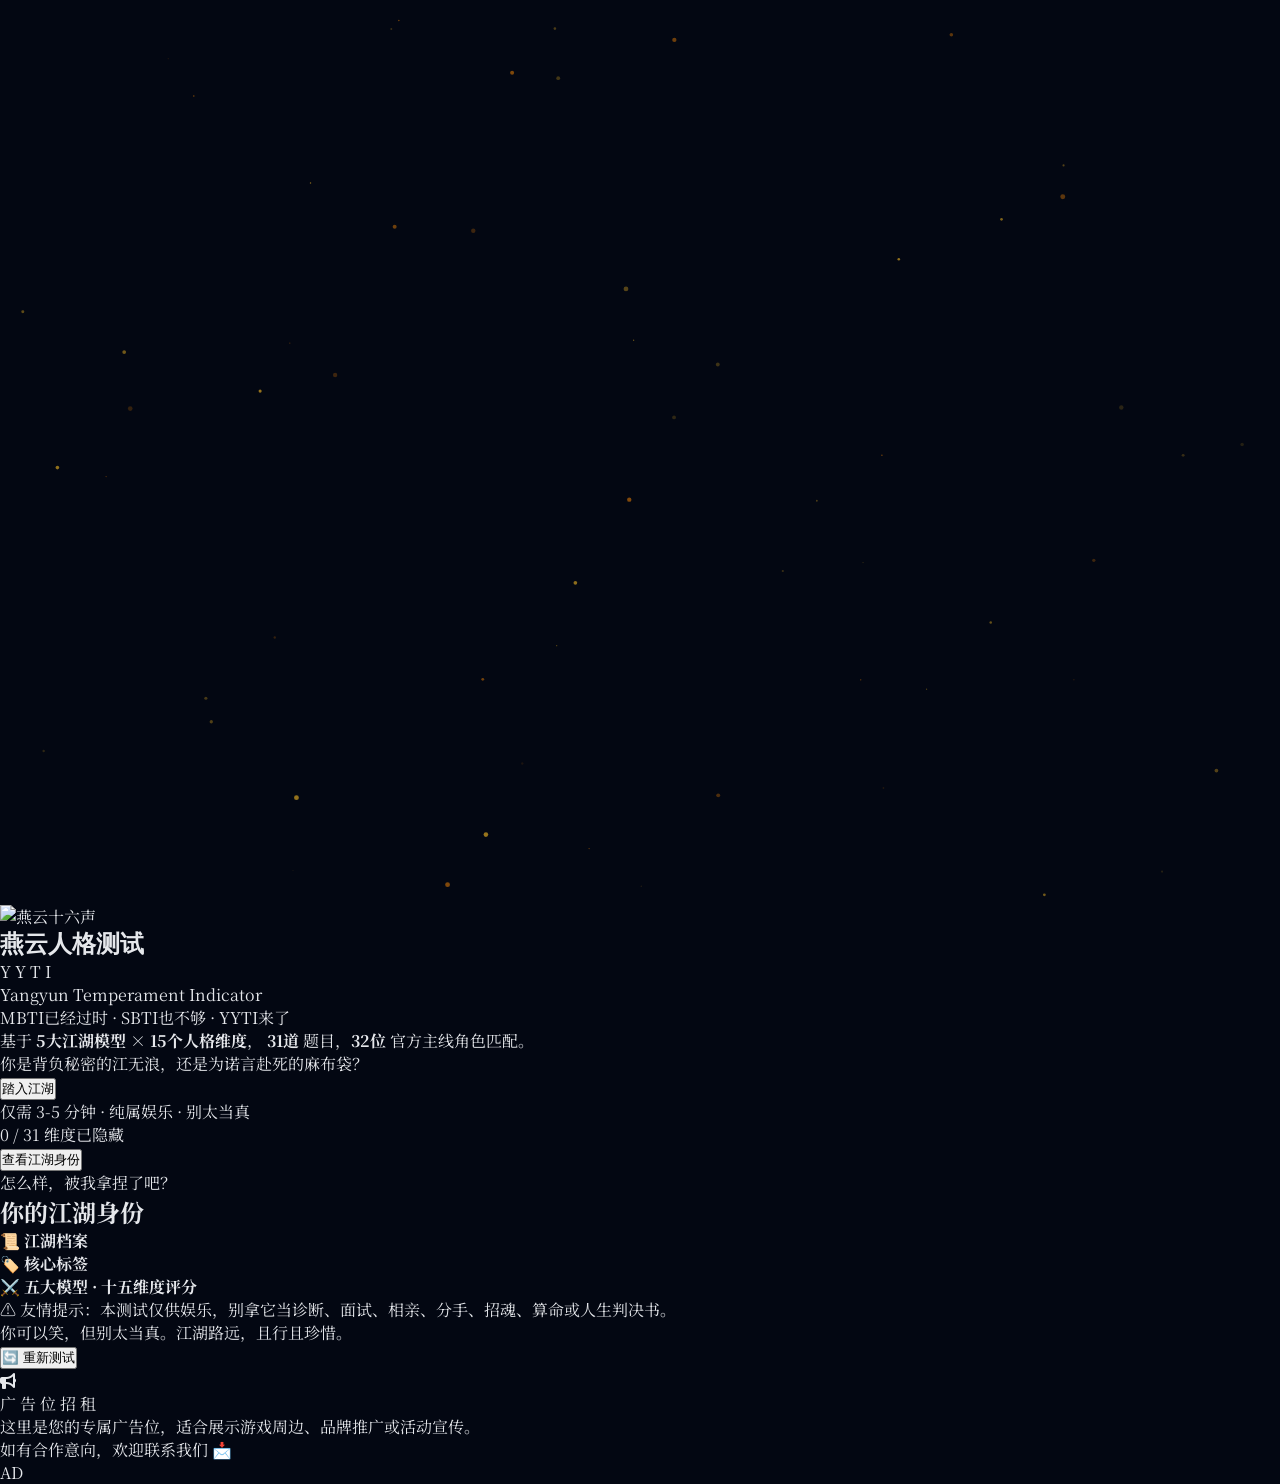
==== commit 71821d67: "Update index.html" ====
--- a/index.html
+++ b/index.html
@@ -16,7 +16,7 @@
     <section id="page-home" class="relative z-10 min-h-screen flex flex-col items-center justify-center px-4">
         <div class="text-center max-w-2xl mx-auto">
             <div class="mb-6 relative">
-                <img src="https://zhiyan-ai-agent-with-1258344702.cos.ap-guangzhou.tencentcos.cn/with/92049f51-7576-458f-b92a-181f27dfb84f/image_1776221842_1_1.jpg" 
+                <img src="https://raw.githubusercontent.com/oroxyli-git/pic/refs/heads/main/image_begin.jpg" 
                      alt="燕云十六声" class="mx-auto w-64 h-auto rounded-xl shadow-2xl shadow-amber-900/30 border border-amber-700/30">
             </div>
             <h1 class="text-5xl md:text-6xl font-black mb-3 bg-gradient-to-r from-amber-300 via-yellow-200 to-amber-400 bg-clip-text text-transparent drop-shadow-lg" style="font-family: 'STKaiti', 'KaiTi', serif;">
@@ -81,7 +81,7 @@
             <!-- 主结果卡片 -->
             <div id="result-card" class="bg-gradient-to-br from-gray-900 via-gray-900 to-gray-800 rounded-2xl border border-amber-700/30 shadow-2xl shadow-amber-900/20 overflow-hidden mb-8">
                 <div class="relative">
-                    <div id="result-banner" class="h-72 bg-cover relative" style="background-image: url('https://zhiyan-ai-agent-with-1258344702.cos.ap-guangzhou.tencentcos.cn/with/6ffd6fcc-0baa-4a9b-9a00-782a42879445/kv_461f4aa1.jpg'); background-position: center 35%">
+                    <div id="result-banner" class="h-72 bg-cover relative" style="background-image: url('https://raw.githubusercontent.com/oroxyli-git/pic/refs/heads/main/kv_461f4aa1.jpg'); background-position: center 35%">
                         <div class="absolute inset-0 bg-gradient-to-b from-black/10 via-transparent to-gray-900"></div>
                     </div>
                     <div class="relative px-6 pb-6 pt-6">
